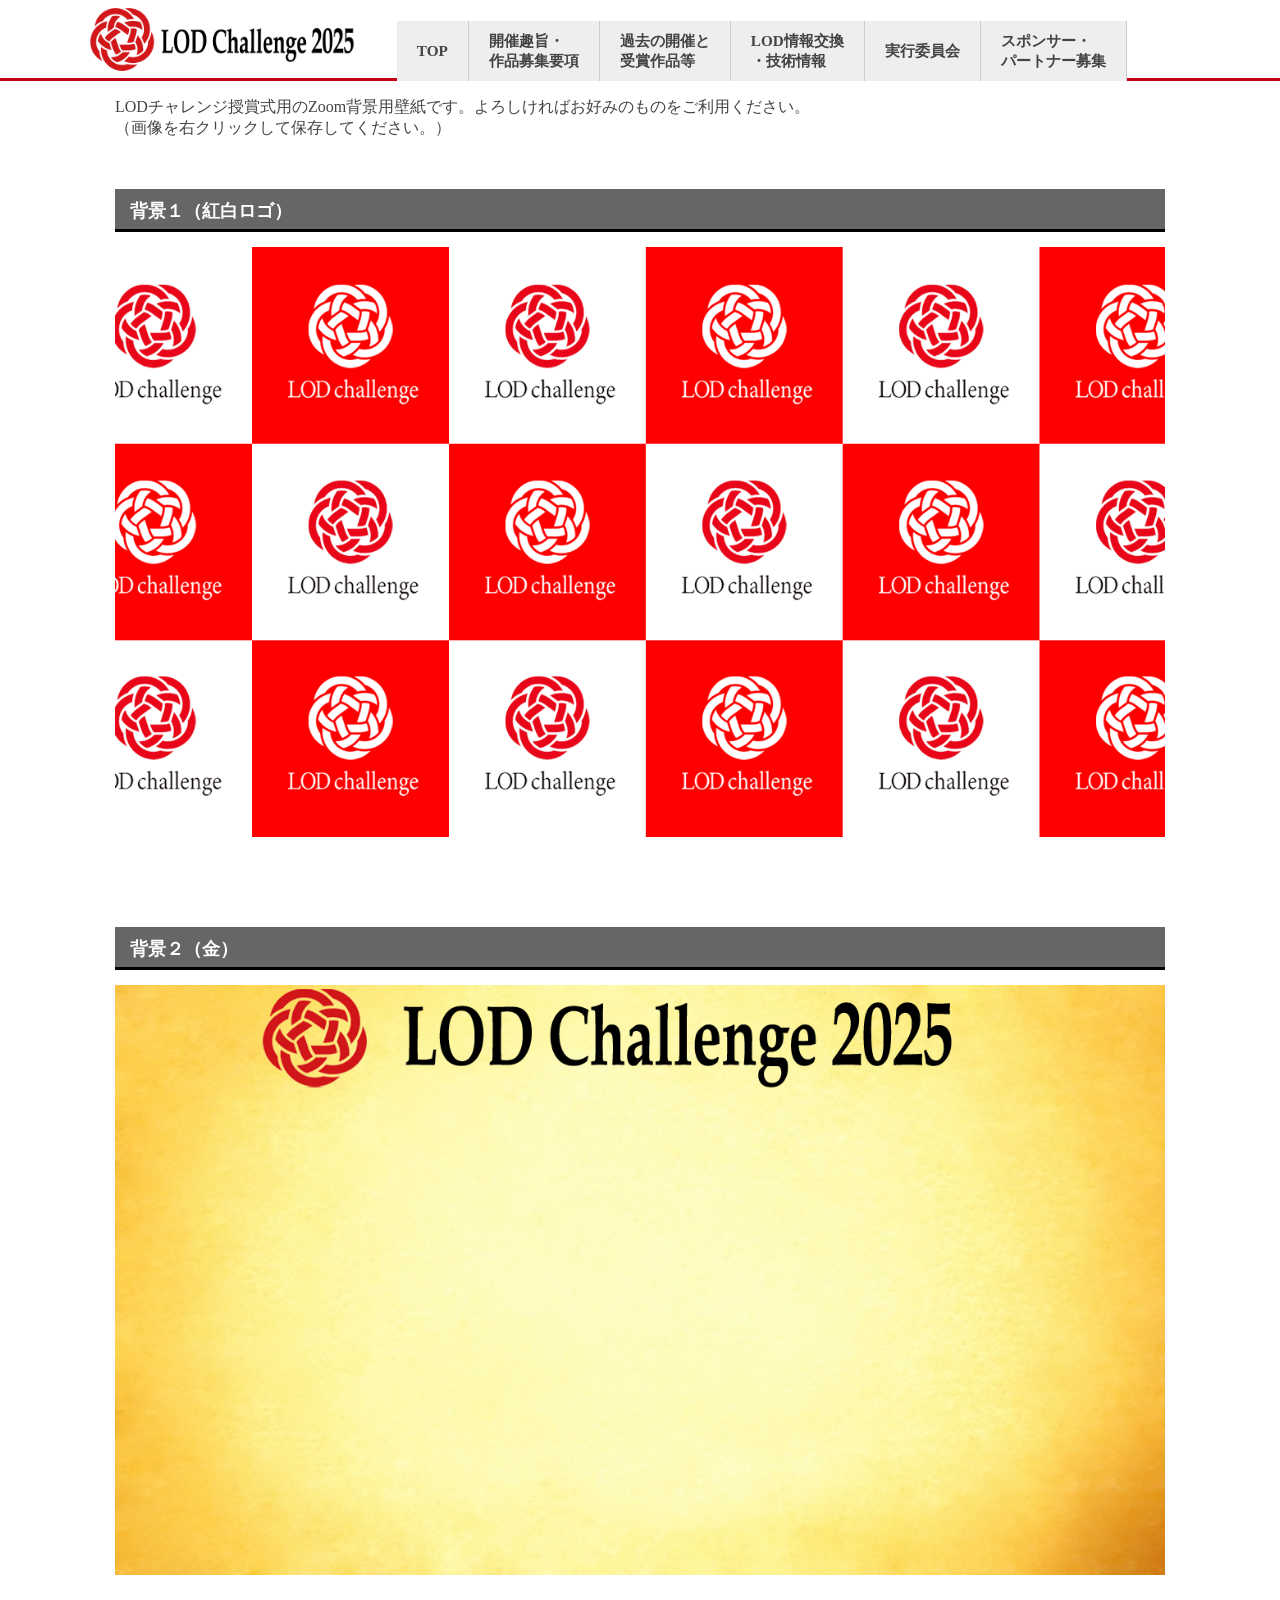
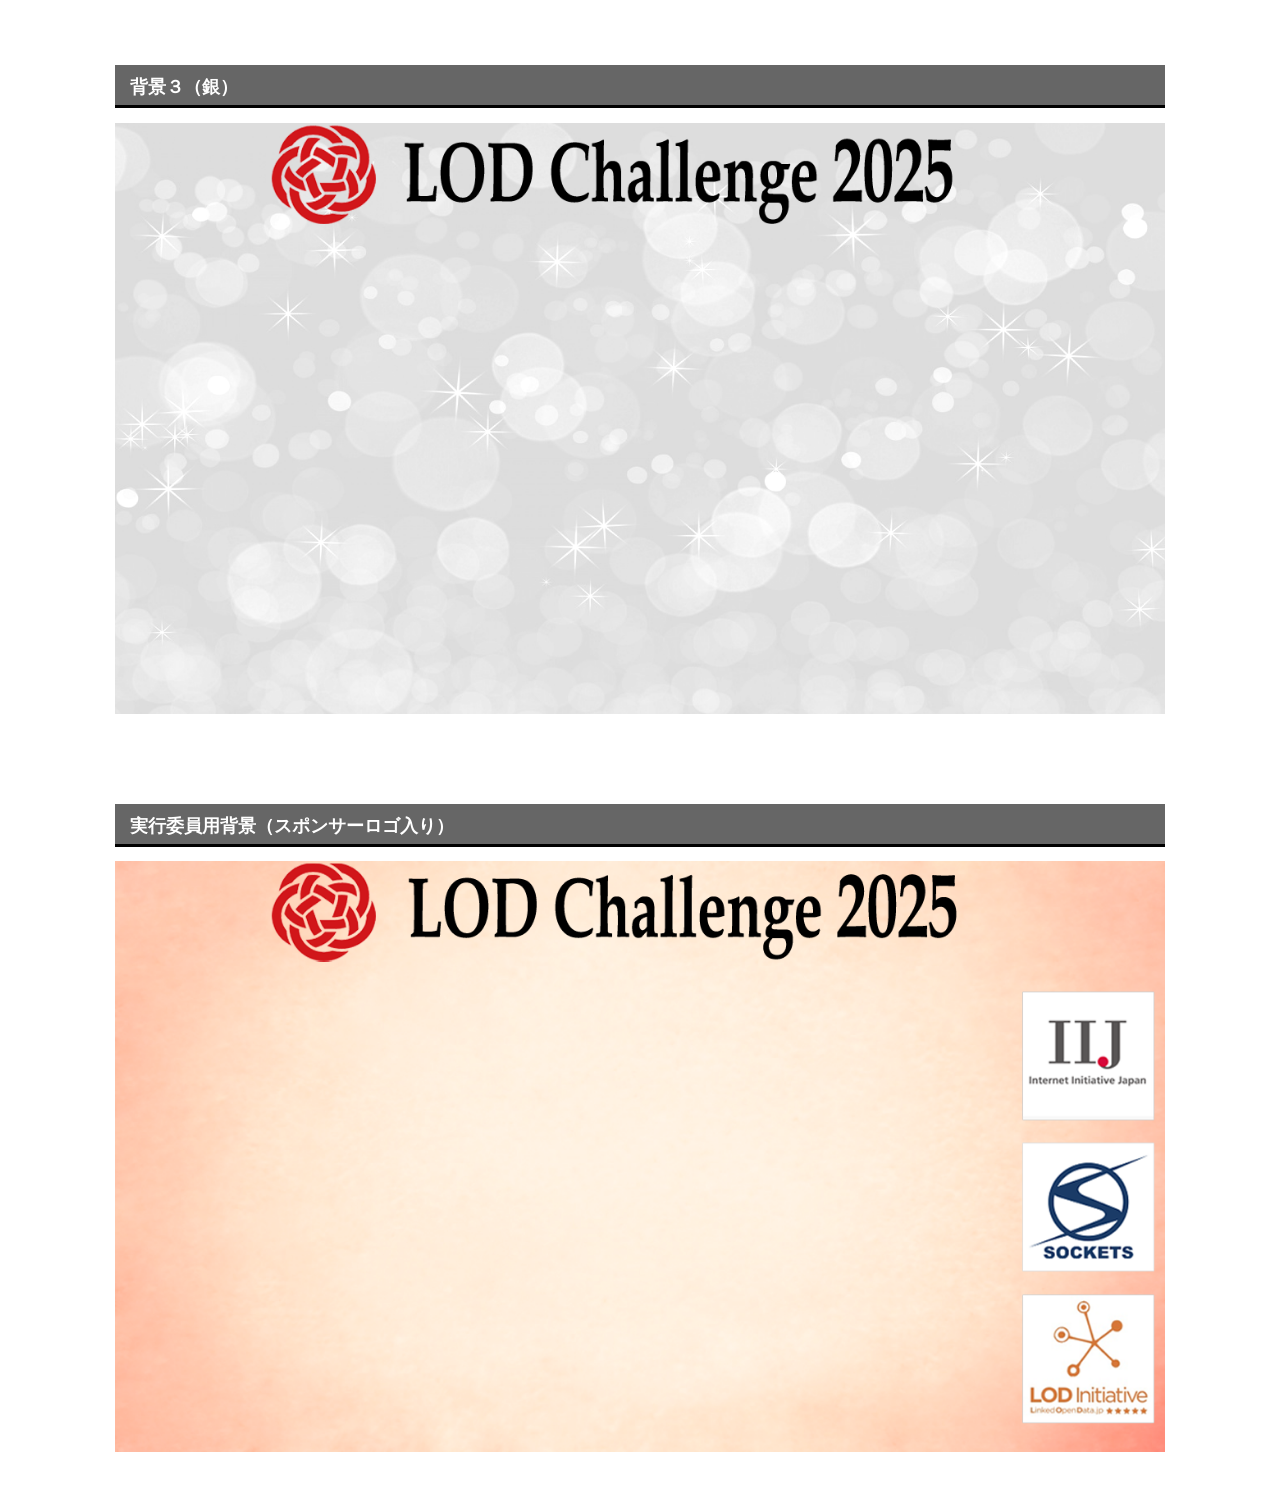
==== docs/awardBackgroundimagedownload.html @ 9091c8cc "first setting" ====
<!DOCTYPE html>
<html>
<head>
<meta http-equiv="Content-Type" content="text/html; charset=utf-8" />
<meta name="viewport" content="width=device-width,initial-scale=1.0,minimum-scale=1.0" />
<meta name="keywords" content="Linked Open Data Challenge 2025,LODチャレンジ2025,LODチャレンジ,Linked Open Data, LOD,オープンデータ,Open Data,Semantic Web,Ontology,人工知能,AI,ビッグデータ,データサイエンス,コンテスト,artificial intelligence" />
<meta name="description" content="Linked Open Data Challenge 2025 (LODチャレンジ2025)" />
<meta http-equiv="Content-Language" content="ja" />
<meta http-equiv="Content-Script-Type" content="text/javascript" />
<meta http-equiv="Content-Style-Type" content="text/css" />
<meta http-equiv="imagetoolbar" content="no" />
<!--OGP設定-->
<meta property="og:site_name" content="LODチャレンジ2025" />
<meta property="og:title" content="LODチャレンジ2025" />
<meta property="og:url" content="https://2025.lodc.jp/" />
<meta property="og:image" content="https://2025.lodc.jp/images/logo_img/2025_sns_share_img2.jpg" />
<meta property="og:description" content="LODチャレンジ2025 応募期間：2025.11.01～2026.01.25" />
<meta property="og:type" content="website" />

<!--Twitter Card設定-->
<meta name="twitter:card" content="summary_large_image">
<meta name="twitter:site" content="@LodJapan">
<meta name="twitter:creator" content="@LodJapan">
<meta name="twitter:title" content="LODチャレンジ2025">
<meta name="twitter:description" content="LODチャレンジ2025 応募期間：2025.11.01～2026.01.25">
<meta name="twitter:image:src" content="https://2025.lodc.jp/images/logo_img/2025_sns_share_img2.jpg">
<link rel="canonical" href="https://2025.lodc.jp/" />
<link href="./css/index.css" rel="stylesheet" type="text/css" media="all" />
<link rel="icon" href="https://2025.lodc.jp/favicon.ico"> <!-- ファビコン -->
<link rel="apple-touch-icon" sizes="180x180" href="https://2025.lodc.jp/apple-touch-icon.png"> <!-- スマホ用アイコン -->

<title>Zoom背景用壁紙 | 2025</title>
</head>
<body>

<!------------------------------------ ここからヘッダーコンテンツ ---------------------------------->
<div id="headerContentsFrame">
<a href="./"><img id="headerLogoImg" src="./images/logo_img/top_logo.png"></a>
<ul id="navMenu">
	<li><a href="./">TOP</a></li>
	<li><a href="./entry.html">開催趣旨・<br>作品募集要項</a></li>
	<li><a href="./previous.html">過去の開催と<br>受賞作品等</a></li>
	<li><a href="./technical_issue.html">LOD情報交換<br>・技術情報</a></li>
	<li><a href="./committee.html">実行委員会</a></li>
	<li><a href="./sponsor_partner.html">スポンサー・<br>パートナー募集</a></li>
</ul>
</div>
<hr class="borderLine" />
<!------------------------------------ ここからメインコンテンツ ---------------------------------->
<div class="mainContentsFrame">

<body>
	<div id="wrapper">
		<div id="header" class="clearfix"></div>
		<div id="mainImgBox"><p id="mainImg"></p></div>
		<div id="mainContents">
				<div class="contents">
				
<!-- 以下にコンテンツを記載する -->

LODチャレンジ授賞式用のZoom背景用壁紙です。よろしければお好みのものをご利用ください。<br>
（画像を右クリックして保存してください。）

<h2>背景１（紅白ロゴ）</h2>
<img src="images/background/back001.png" style="width:100%;">
<br>
<br>
<br>

<h2>背景２（金）</h2>
<img src="images/background/back002.png" style="width:100%;">
<br>
<br>
<br>

<h2>背景３（銀）</h2>
<img src="images/background/back003.png" style="width:100%;">
<br>
<br>
<br>

<h2>実行委員用背景（スポンサーロゴ入り）</h2>
<img src="images/background/back004.png" style="width:100%;">
<br>
<br>
<br>


<!-- コンテンツここまで -->

				</div>
		</div>
		<div id="footer"></div>
	</div>
</body>
</html>
---- docs/css/index.css ----
body{ margin : 0 ; }
/******  　ヘッダーコンテンツの枠   ******************************/
#headerContentsFrame {
	-moz-box-sizing: border-box;
	box-sizing: border-box;
	margin: 0 auto ;
	margin-top: 5px ;
	margin-bottom: 0 ;
	width: 1100px;
	background: #fff;
}

/******  　左上のロゴ画像   *********************/
#headerLogoImg {
	display:inline-block; 
	height:69px;
}
/******  　トップのナビゲーションメニュー   **********************/
ul#navMenu {
	display:inline-block; 
	list-style:none;
	margin:0 0 -7px 30px;
	padding:0;
}
ul#navMenu li {
	display: table;
	border-right:1px solid #CCC;
	float:left;
}
ul#navMenu li a {
	display: table-cell;
	vertical-align: middle;
	height: 60px ;
	padding: 0 20px ;
	text-decoration:none;
	background:#EEE;
	color:#444;
	font-size:95%;
	font-weight:bold;
	line-height:1.3;
}
ul#navMenu li a:hover , ul#navMenu li a#current { /* マウスON時 , カレント時 */
	background:#C40013;
	color:#fff;
}

/******  　ヘッダーやフッターの境目のボーダーライン   ***********/
.borderLine{
	-moz-box-sizing: border-box;
	box-sizing: border-box;
	margin: 0 ;
	padding: 0 ;
	width: 100%;
	border-style:none;
	border-top:3px solid #C40013;
}

/******  　赤背景コンテンツの枠   *******************************/
.redContentsFrame {
	-moz-box-sizing: border-box;
	box-sizing: border-box;
	margin: 0 auto ;
	margin-top: 10px ;
	margin-bottom: 5px ;
	padding: 30px 25px ;
	width: 100%;
	background: #C40013;
	line-height: 2;
	text-align:center;
	color:#fff;
	font-size:125%;
}
.redTextArea a:link { color: #fff; }
.redTextArea a:visited { color: #fff; }
.redTextArea a:hover { color: #fff; }
.redTextArea a:active { color: #fff; }

.bg_white_rec {
	display: inline-block;
	background: white;
	color: #C40013;
	padding: 0.5rem 2rem;
	margin: 0.5rem 0;
	border-radius: 5px;
	text-decoration:none;
}
.bg_white_rec a:link { color: #C40013; }
.bg_white_rec a:visited { color: #C40013; }
.bg_white_rec a:hover { color: #C40013; }
.bg_white_rec a:active { color: #C40013; }

/******  　メインコンテンツの枠   *******************************/
.mainContentsFrame {
	-moz-box-sizing: border-box;
	box-sizing: border-box;
	margin: 0 auto ;
	margin-top: 10px ;
	margin-bottom: 10px ;
	padding: 0 25px ;
	width: 1100px;
	background:#FFF.
	line-height: 2;
	color:#444;
}
.flexFrame {
	display: flex;
}
/******  　フッターコンテンツの枠   *******************************/
#footerContentsFrame {
	-moz-box-sizing: border-box;
	box-sizing: border-box;
	padding: 5px 0 ;
	width: 100%;
	background: #000;
	line-height: 1.5;
	text-align:center;
	font-size:80%;
	color:#fff;
	margin-top: 50px ;
}

/******  　その他もろもろ   *******************************/
#mainLogoImg {
	width:250px;
	max-width:50%;
}
.mainContentsFrame h1 {
	margin-top:70px;
}
.mainContentsFrame h2 {
	font-size:110%;
	color:#FFFFFF;
	background:#666666;
	border-bottom:3px solid #000000;
	margin-top:50px;
	padding: 10px 0 6px 15px;
}
.mainLeftFrame {
	width:calc(100% - 260px) ;
	border:0px solid blue;
	margin-right:9px;
}
.mainRightFrame {
	width:250px;
	border:0px solid blue;
	padding-top:30px;
}
.newsTable {
	font-size:90%;
	border-collapse: collapse;
	border-spacing: 0;
}
.newsTable th {
	text-align:left;
	width:95px;
	border-bottom:1px solid #CCC;
	padding:10px 0 10px 4px ;
	font-weight:normal
}
.newsTable td {
	text-align:left;
	border-bottom:1px solid #CCC;
	padding:10px 0 10px 4px ;
}
.newsTable tr:nth-child(odd){
	background-color: #eee
}
.sponserImg {
	float:left; 
	border: solid 1px #C0C0C0; 
	margin:10px;"
}
.partnerImg {
	width:140px;
	border: solid 1px #C0C0C0; 
	margin:10px;"
}
.kanren_link_img {
	max-height: 90px;
	max-width: 100%;
}
/******  過去の開催と受賞作品のページ用   *******************************************/
.previousCallenge {
	font-size:120%;
}

/******  実行委員会のページ用   *******************************************/
#member li {
	display: block;
	float: left;
	width: 200px;
	height: 350px;
	margin-right: 20px;
	line-height:0.5;
}
#member .portrait {
	width: 200px;
	margin-bottom: 0;
}
#member .role {
	font-weight: bold;
}
#member .name {
	font-size: 1.3em;
}
#member .belongsto {
	font-size: 90%;
}
.kaisokuTitle {
	font-weight:bold;
	margin: 12px 0 3px 0;
}
.kaisokuHonbun {
	font-size:small;
	margin: 3px 0 3px 10px;
}

/******  技術情報のページ用   *******************************************/
.slideFrame {
	border:1px solid #CCC; 
	border-width:1px; 
	margin-bottom:5px; 
	max-width: 100%; 
	display:block;
}

/******  メディアクエリ   *******************************************/
@media only screen and (max-width:1110px){
	#headerLogoImg {
		display:block; 
		margin:0 0 3px 4px;
	}
	#headerContentsFrame { width: 100%; }
 	.redContentsFrame , .mainContentsFrame ,  #footerContentsFrame {
		width: 100%;
		padding: 30px 40px ;
	}
	ul#navMenu {
		margin:0 0 -7px 0;
		width:100%;
	}
	ul#navMenu li {
		text-align:center;
		border-right:1px solid #CCC;
		width:16.4%;
	}
	ul#navMenu li a {
		padding: 0 0 ;
	}
}

@media only screen and (max-width:830px){
	.mainLeftFrame { width:100%;}
	.mainRightFrame {display:none;}
}
@media only screen and (max-width:705px){
	ul#navMenu li {
		width:33%;
		font-size:80%;
		border-right:1px solid #CCC;
		border-top:1px solid #CCC;
	}
 	.redContentsFrame , .mainContentsFrame ,  #footerContentsFrame {
		width: 100%;
		padding: 30px 20px ;
		font-size:90%;
	}
	.mainLeftFrame {
		margin-right:0px;
	}
	.borderLine{
		margin-top: 1px ;
	}
	.newsTable th {
		width:80px;
	}
}
@media only screen and (max-width:500px){
 	.redContentsFrame , .mainContentsFrame ,  #footerContentsFrame {
		padding: 30px 1px 30px 4px ;
	}
	.partnerImg {
		width:32%;
	}
	.mainContentsFrame h1 {
		font-size:150%;
		margin-top:15px;
	}
	.mainContentsFrame h2 {
		font-size:115%;
		margin-top:15px;
	}
	.previousCallenge {
		font-size:100%;
		margin-left:5px;
	}
	.topEventImg {
		width:100%;
	}
	#news_event {
		margin-top:40px;
	}
	#member li {
		width: 170px;
		height: 330px;
		margin-right: 5px;
		line-height:1;
	}
	#member .portrait {
		width: 170px;
		margin-bottom: 0;
	}
}
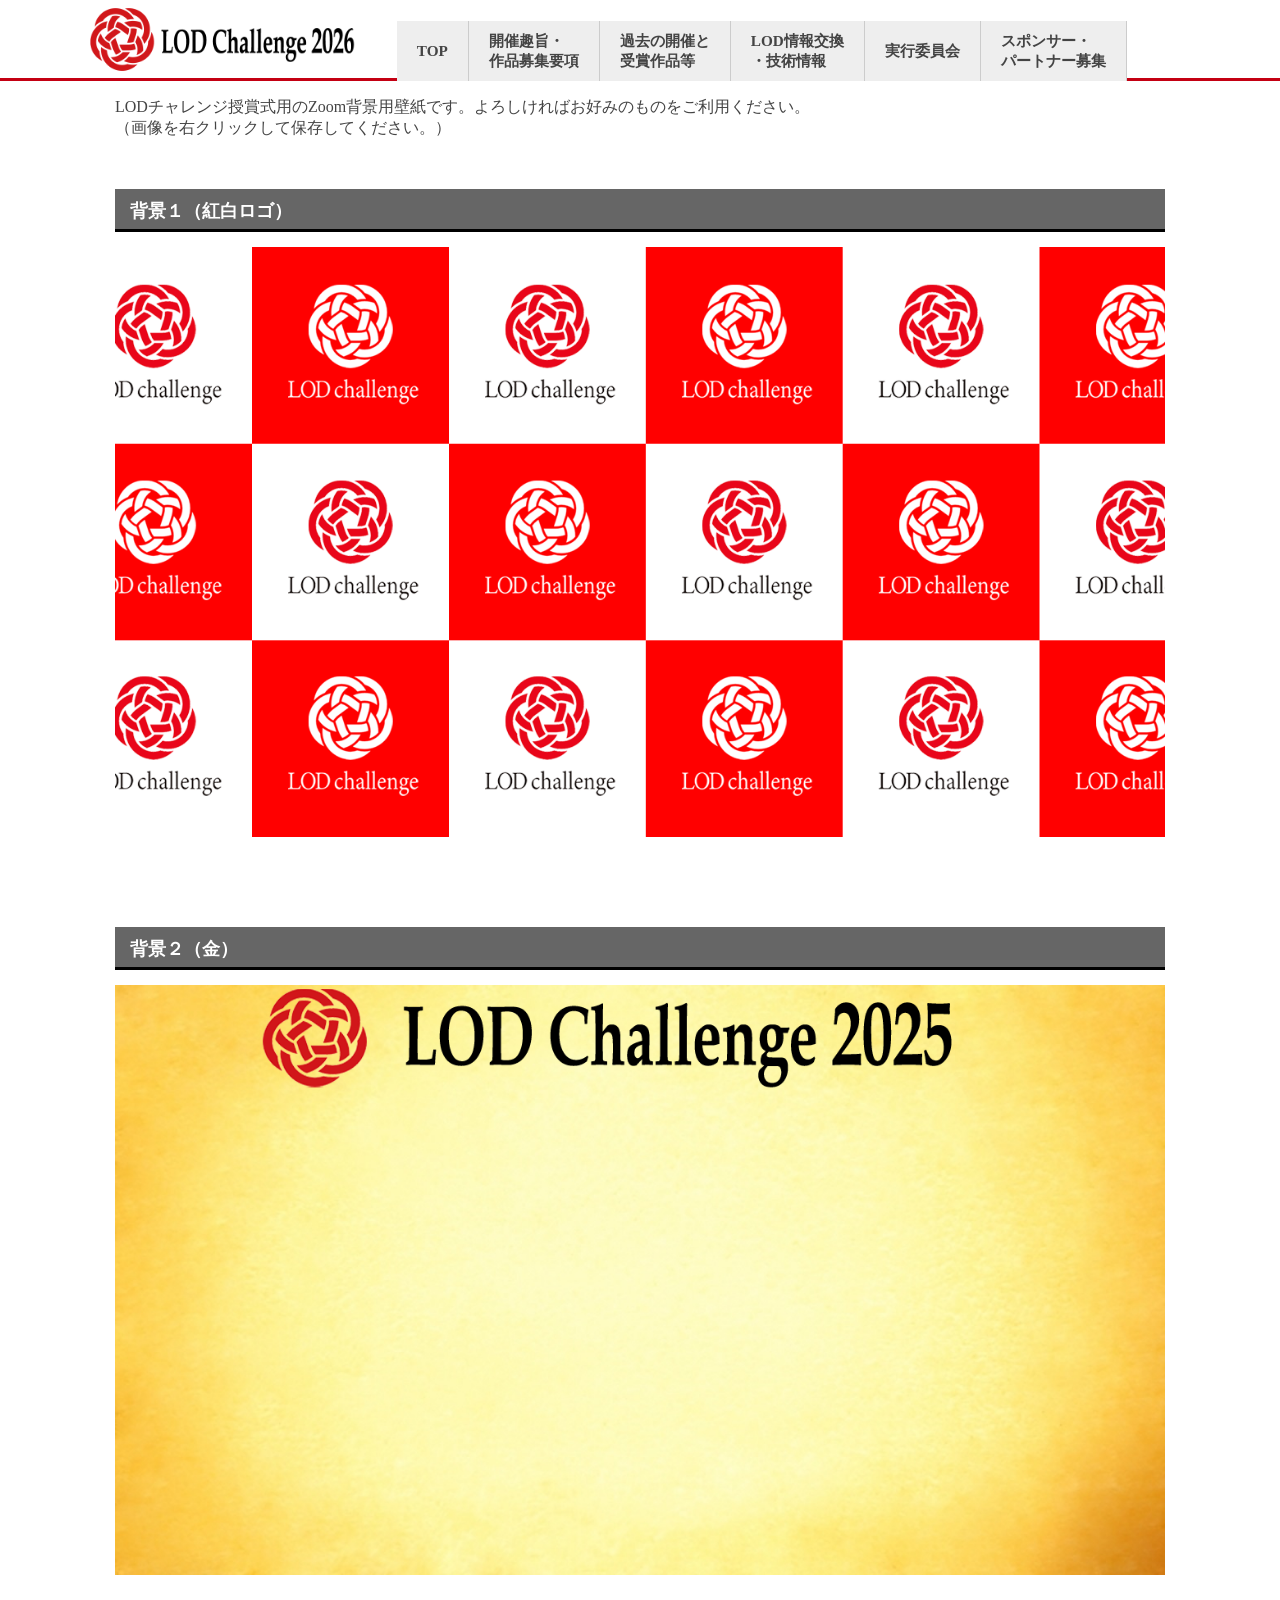
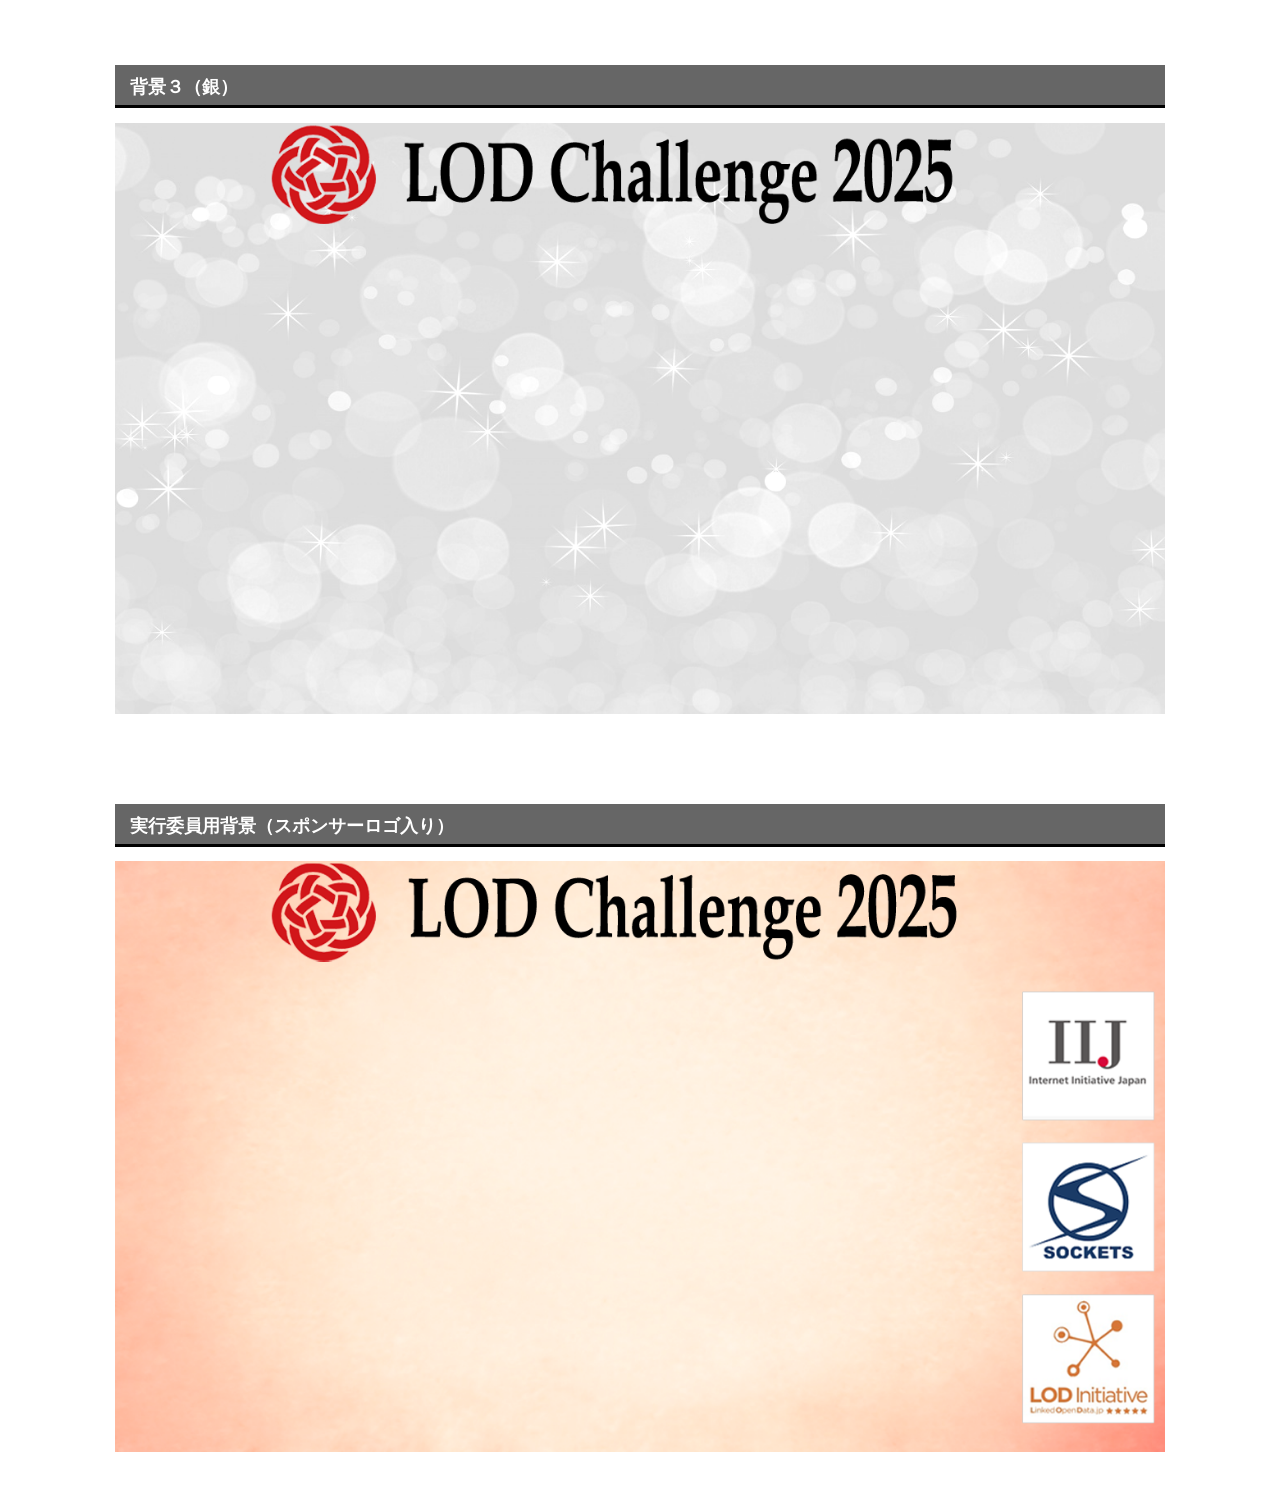
==== commit 77933317: "update" ====
--- a/docs/awardBackgroundimagedownload.html
+++ b/docs/awardBackgroundimagedownload.html
@@ -3,33 +3,33 @@
 <head>
 <meta http-equiv="Content-Type" content="text/html; charset=utf-8" />
 <meta name="viewport" content="width=device-width,initial-scale=1.0,minimum-scale=1.0" />
-<meta name="keywords" content="Linked Open Data Challenge 2025,LODチャレンジ2025,LODチャレンジ,Linked Open Data, LOD,オープンデータ,Open Data,Semantic Web,Ontology,人工知能,AI,ビッグデータ,データサイエンス,コンテスト,artificial intelligence" />
-<meta name="description" content="Linked Open Data Challenge 2025 (LODチャレンジ2025)" />
+<meta name="keywords" content="Linked Open Data Challenge 2026,LODチャレンジ2026,LODチャレンジ,Linked Open Data, LOD,オープンデータ,Open Data,Semantic Web,Ontology,人工知能,AI,ビッグデータ,データサイエンス,コンテスト,artificial intelligence" />
+<meta name="description" content="Linked Open Data Challenge 2026 (LODチャレンジ2026)" />
 <meta http-equiv="Content-Language" content="ja" />
 <meta http-equiv="Content-Script-Type" content="text/javascript" />
 <meta http-equiv="Content-Style-Type" content="text/css" />
 <meta http-equiv="imagetoolbar" content="no" />
 <!--OGP設定-->
-<meta property="og:site_name" content="LODチャレンジ2025" />
-<meta property="og:title" content="LODチャレンジ2025" />
-<meta property="og:url" content="https://2025.lodc.jp/" />
-<meta property="og:image" content="https://2025.lodc.jp/images/logo_img/2025_sns_share_img2.jpg" />
-<meta property="og:description" content="LODチャレンジ2025 応募期間：2025.11.01～2026.01.25" />
+<meta property="og:site_name" content="LODチャレンジ2026" />
+<meta property="og:title" content="LODチャレンジ2026" />
+<meta property="og:url" content="https://2026.lodc.jp/" />
+<meta property="og:image" content="https://2026.lodc.jp/images/logo_img/2026_sns_share_img2.jpg" />
+<meta property="og:description" content="LODチャレンジ2026 応募期間：2026.09.01～2027.01.05" />
 <meta property="og:type" content="website" />
 
 <!--Twitter Card設定-->
 <meta name="twitter:card" content="summary_large_image">
 <meta name="twitter:site" content="@LodJapan">
 <meta name="twitter:creator" content="@LodJapan">
-<meta name="twitter:title" content="LODチャレンジ2025">
-<meta name="twitter:description" content="LODチャレンジ2025 応募期間：2025.11.01～2026.01.25">
-<meta name="twitter:image:src" content="https://2025.lodc.jp/images/logo_img/2025_sns_share_img2.jpg">
-<link rel="canonical" href="https://2025.lodc.jp/" />
+<meta name="twitter:title" content="LODチャレンジ2026">
+<meta name="twitter:description" content="LODチャレンジ2026 応募期間：2026.09.01～2027.01.05">
+<meta name="twitter:image:src" content="https://2026.lodc.jp/images/logo_img/2026_sns_share_img2.jpg">
+<link rel="canonical" href="https://2026.lodc.jp/" />
 <link href="./css/index.css" rel="stylesheet" type="text/css" media="all" />
-<link rel="icon" href="https://2025.lodc.jp/favicon.ico"> <!-- ファビコン -->
-<link rel="apple-touch-icon" sizes="180x180" href="https://2025.lodc.jp/apple-touch-icon.png"> <!-- スマホ用アイコン -->
+<link rel="icon" href="https://2026.lodc.jp/favicon.ico"> <!-- ファビコン -->
+<link rel="apple-touch-icon" sizes="180x180" href="https://2026.lodc.jp/apple-touch-icon.png"> <!-- スマホ用アイコン -->
 
-<title>Zoom背景用壁紙 | 2025</title>
+<title>Zoom背景用壁紙 | 2026</title>
 </head>
 <body>
 
